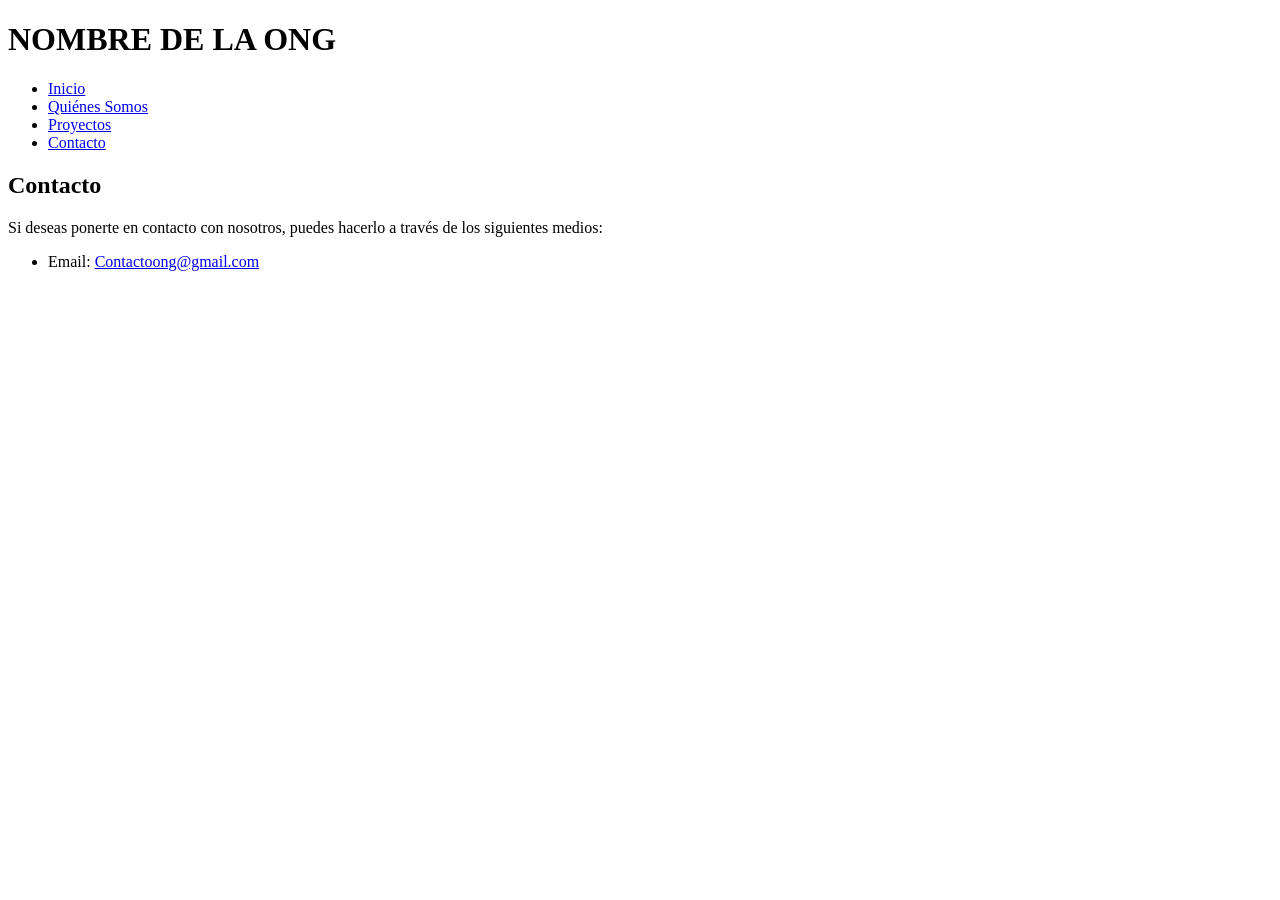
==== contacto.html @ 41c7dc02 "Prueba de commit - primera modificacion" ====
<!DOCTYPE html>
<html lang="en">
<head>
    <meta charset="UTF-8">
    <meta name="viewport" content="width=device-width, initial-scale=1.0">
    <title>Contacto</title>
</head>
<body>
    <header>
        <h1>NOMBRE DE LA ONG</h1>
        <nav>
            <ul>
                <li><a href="index.html">Inicio</a></li>
                <li><a href="quienes-somos.html">Quiénes Somos</a></li>
                <li><a href="proyectos.html">Proyectos</a></li>
                <li><a href="contacto.html">Contacto</a></li>
            </ul>
    </header>
    <main>
        <h2>Contacto</h2>
        <p>Si deseas ponerte en contacto con nosotros, puedes hacerlo a través de los siguientes medios:</p>
        <ul>
            <li>Email: <a href="mailto:Contactoong@gmail.com">Contactoong@gmail.com</a></li>
        </ul>
        
    </main>
</body>
</html>
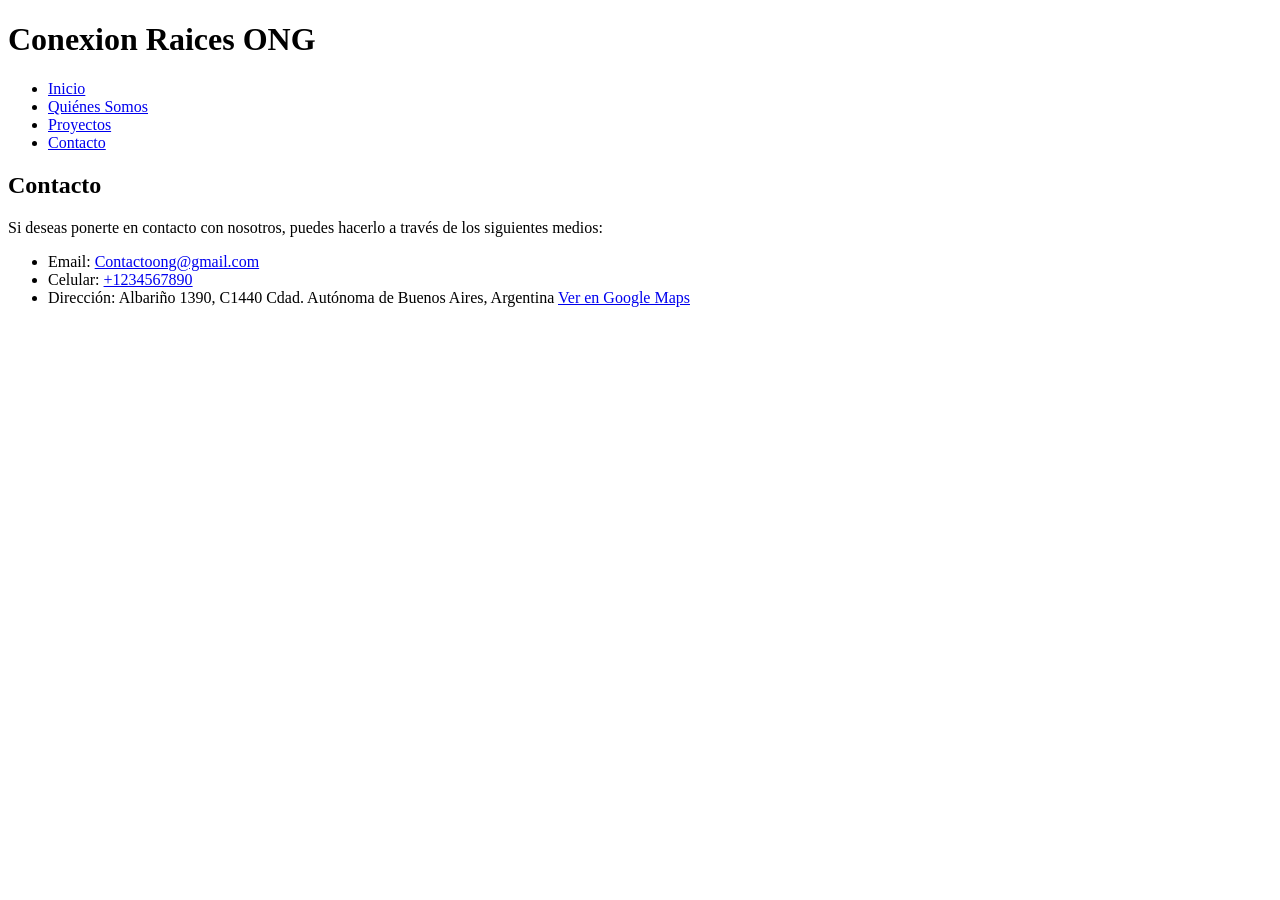
==== commit 7132e116: "mejoras" ====
--- a/contacto.html
+++ b/contacto.html
@@ -7,7 +7,8 @@
 </head>
 <body>
     <header>
-        <h1>NOMBRE DE LA ONG</h1>
+        <h1>Conexion Raices ONG</h1>
+    </header>
         <nav>
             <ul>
                 <li><a href="index.html">Inicio</a></li>
@@ -15,12 +16,17 @@
                 <li><a href="proyectos.html">Proyectos</a></li>
                 <li><a href="contacto.html">Contacto</a></li>
             </ul>
-    </header>
+        </nav>
     <main>
         <h2>Contacto</h2>
         <p>Si deseas ponerte en contacto con nosotros, puedes hacerlo a través de los siguientes medios:</p>
         <ul>
-            <li>Email: <a href="mailto:Contactoong@gmail.com">Contactoong@gmail.com</a></li>
+            <li>
+                Email: <a href="mailto:Contactoong@gmail.com">Contactoong@gmail.com</a></li>
+            <li>
+                Celular: <a href="tel:+1234567890">+1234567890</a> </li>
+            <li>  Dirección: Albariño 1390, C1440 Cdad. Autónoma de Buenos Aires, Argentina <a href="https://www.google.com/maps/place/Asociacion+Civil+Proyectarg/@-34.6510734,-58.5223851,14z/data=!4m10!1m2!2m1!1sONG!3m6!1s0x95bcc9e05dcf2c67:0x10c986b57c7b52fd!8m2!3d-34.6510755!4d-58.4954351!15sCgNPTkeSARthc3NvY2lhdGlvbl9vcl9vcmdhbml6YXRpb27gAQA!16s%2Fg%2F1tmk9pcj?entry=ttu&g_ep=EgoyMDI2MDQwOC4wIKXMDSoASAFQAw%3D%3D" target="_blank">Ver en Google Maps</a></li>
+            
         </ul>
         
     </main>
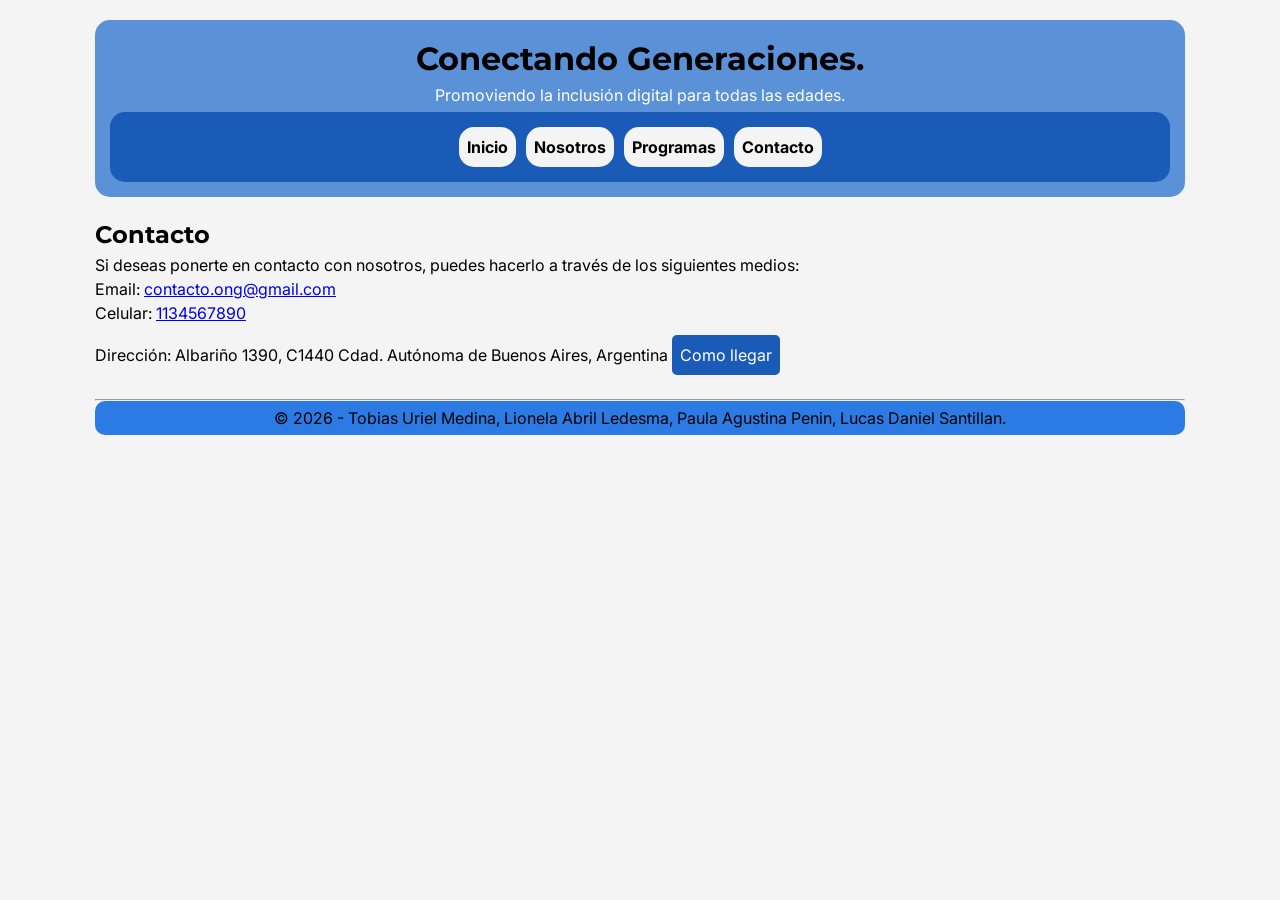
==== commit 6dd9f112: "style:agrego hoja de estilo" ====
--- a/contacto.html
+++ b/contacto.html
@@ -1,34 +1,41 @@
 <!DOCTYPE html>
-<html lang="en">
+<html lang="es">
 <head>
     <meta charset="UTF-8">
     <meta name="viewport" content="width=device-width, initial-scale=1.0">
+    <link rel="preconnect" href="https://fonts.googleapis.com">
+    <link rel="preconnect" href="https://fonts.gstatic.com" crossorigin>
+    <link href="https://fonts.googleapis.com/css2?family=Inter:ital,opsz,wght@0,14..32,100..900;1,14..32,100..900&family=Montserrat:ital,wght@0,100..900;1,100..900&display=swap" rel="stylesheet">
+    <link rel="stylesheet" href="CSS/estilos.css">
     <title>Contacto</title>
 </head>
 <body>
     <header>
-        <h1>Conexion Raices ONG</h1>
+        <h1>Conectando Generaciones.</h1>
+        <p>Promoviendo la inclusión digital para todas las edades.</p>
+        <nav>
+            <a href="index.html">Inicio</a>
+            <a href="nosotros.html">Nosotros</a>
+            <a href="programas.html">Programas</a>
+            <a href="contacto.html">Contacto</a>
+        </nav>
     </header>
-        <nav>
-            <ul>
-                <li><a href="index.html">Inicio</a></li>
-                <li><a href="quienes-somos.html">Quiénes Somos</a></li>
-                <li><a href="proyectos.html">Proyectos</a></li>
-                <li><a href="contacto.html">Contacto</a></li>
-            </ul>
-        </nav>
     <main>
         <h2>Contacto</h2>
         <p>Si deseas ponerte en contacto con nosotros, puedes hacerlo a través de los siguientes medios:</p>
         <ul>
-            <li>
-                Email: <a href="mailto:Contactoong@gmail.com">Contactoong@gmail.com</a></li>
-            <li>
-                Celular: <a href="tel:+1234567890">+1234567890</a> </li>
-            <li>  Dirección: Albariño 1390, C1440 Cdad. Autónoma de Buenos Aires, Argentina <a href="https://www.google.com/maps/place/Asociacion+Civil+Proyectarg/@-34.6510734,-58.5223851,14z/data=!4m10!1m2!2m1!1sONG!3m6!1s0x95bcc9e05dcf2c67:0x10c986b57c7b52fd!8m2!3d-34.6510755!4d-58.4954351!15sCgNPTkeSARthc3NvY2lhdGlvbl9vcl9vcmdhbml6YXRpb27gAQA!16s%2Fg%2F1tmk9pcj?entry=ttu&g_ep=EgoyMDI2MDQwOC4wIKXMDSoASAFQAw%3D%3D" target="_blank">Ver en Google Maps</a></li>
-            
+            <li>Email: <a href="mailto:contacto.ong@gmail.com">contacto.ong@gmail.com</a></li>
+            <li>Celular: <a href="tel:+1134567890">1134567890</a></li>
+            <li> Dirección: Albariño 1390, C1440 Cdad. Autónoma de Buenos Aires, Argentina 
+                <a id="map-link" href="https://www.google.com/maps/place/Asociacion+Civil+Proyectarg/@-34.6510734,-58.5223851,14z/data=!4m10!1m2!2m1!1sONG!3m6!1s0x95bcc9e05dcf2c67:0x10c986b57c7b52fd!8m2!3d-34.6510755!4d-58.4954351!15sCgNPTkeSARthc3NvY2lhdGlvbl9vcl9vcmdhbml6YXRpb27gAQA!16s%2Fg%2F1tmk9pcj?entry=ttu&g_ep=EgoyMDI2MDQwOC4wIKXMDSoASAFQAw%3D%3D" target="_blank">
+                    Como llegar</a></li>
         </ul>
         
     </main>
+    <br>
+    <hr>
+    <footer>
+       <p>&copy; 2026 - Tobias Uriel Medina, Lionela Abril Ledesma, Paula Agustina Penin, Lucas Daniel Santillan.</p>
+    </footer> 
 </body>
 </html>
--- a/CSS/estilos.css
+++ b/CSS/estilos.css
@@ -0,0 +1,146 @@
+/*VARIABLES*/
+:root {
+    /*variables de color*/
+    --color-primario: #5b91d6;
+    --color-secundario: #1a5bb8;
+    --color-acento: #2c7be5;
+    --color-fondo: #f4f4f4;
+    --color-texto: #000000;
+    --color-texto-secundario: white;
+    /*variables de texto*/
+    --fuente-principal: "Montserrat";
+    --fuente-secundaria: "Inter";
+}
+
+/*RESET*/
+* {
+    box-sizing: border-box;
+    margin: 0;
+    padding: 0;
+}
+
+body {
+    margin-left: 75px; 
+    margin-right: 75px;
+    background-color: var(--color-fondo);
+    font-family: var(--fuente-secundaria);
+    font-size: 16px;
+    line-height: 1.5;
+    padding: 20px;
+}
+
+/*HEADER*/
+header {
+    text-align: center;
+    background-color: var(--color-primario);
+    margin-bottom: 20px;
+    border-radius: 15px;
+    padding: 15px;
+}
+
+header p {
+    color: var(--color-texto-secundario);
+    margin-bottom: 5px;
+}
+
+h1, h2, h3 {
+    font-family: var(--fuente-principal);
+}
+
+/*NAVEGACION*/
+nav {
+    display: flex;
+    justify-content: center;
+    background-color: var(--color-secundario);
+    border-radius: 15px;
+    padding: 15px;
+    gap: 10px;
+}
+
+nav a {
+    background-color: var(--color-fondo);
+    border-radius: 15px;
+    padding: 8px;
+    text-decoration: none;
+    font-weight: bold;
+    color: inherit;
+}
+
+nav a:hover {
+    background-color: var(--color-acento);
+    color: var(--color-fondo);
+}
+
+/*SECCIONES*/
+section {
+    border-style: solid;
+    border-color: var(--color-acento);
+    border-radius: 15px;
+    padding: 15px;
+    margin-top: 15px;
+    overflow: hidden;
+}
+
+#map-link {
+    display: inline-block;
+    margin-top: 10px;
+    background-color: var(--color-secundario);
+    color: var(--color-texto-secundario);
+    padding: 8px;
+    border-radius: 5px;
+    text-decoration: none;
+}
+
+/*IMAGENES*/
+img {
+    border-radius: 10px;
+    float: right; 
+    clear: both;
+    margin-right: 50px;
+}
+
+#charla, #voluntariado {
+    height: 15rem;
+    max-width: 100%;
+    margin-left: 15px;
+}
+
+#voluntariado { 
+    margin-top: 15px;
+}
+
+#foto-equipo { 
+    height: 18em;
+    max-width: 100%;
+}
+
+/*LISTAS*/
+ul {
+    list-style: none;
+}
+
+dl {
+    column-count: 4; 
+    column-gap: 20px;
+}
+
+.columna {
+    break-inside: avoid; 
+    margin-bottom: 20px;
+}
+
+dt {
+    font-weight: bold;
+}
+
+dd {
+    margin-left: 0;
+}
+
+/*FOOTER*/
+footer {
+    text-align: center;
+    background-color: var(--color-acento);
+    padding: 5px;
+    border-radius: 10px;
+}
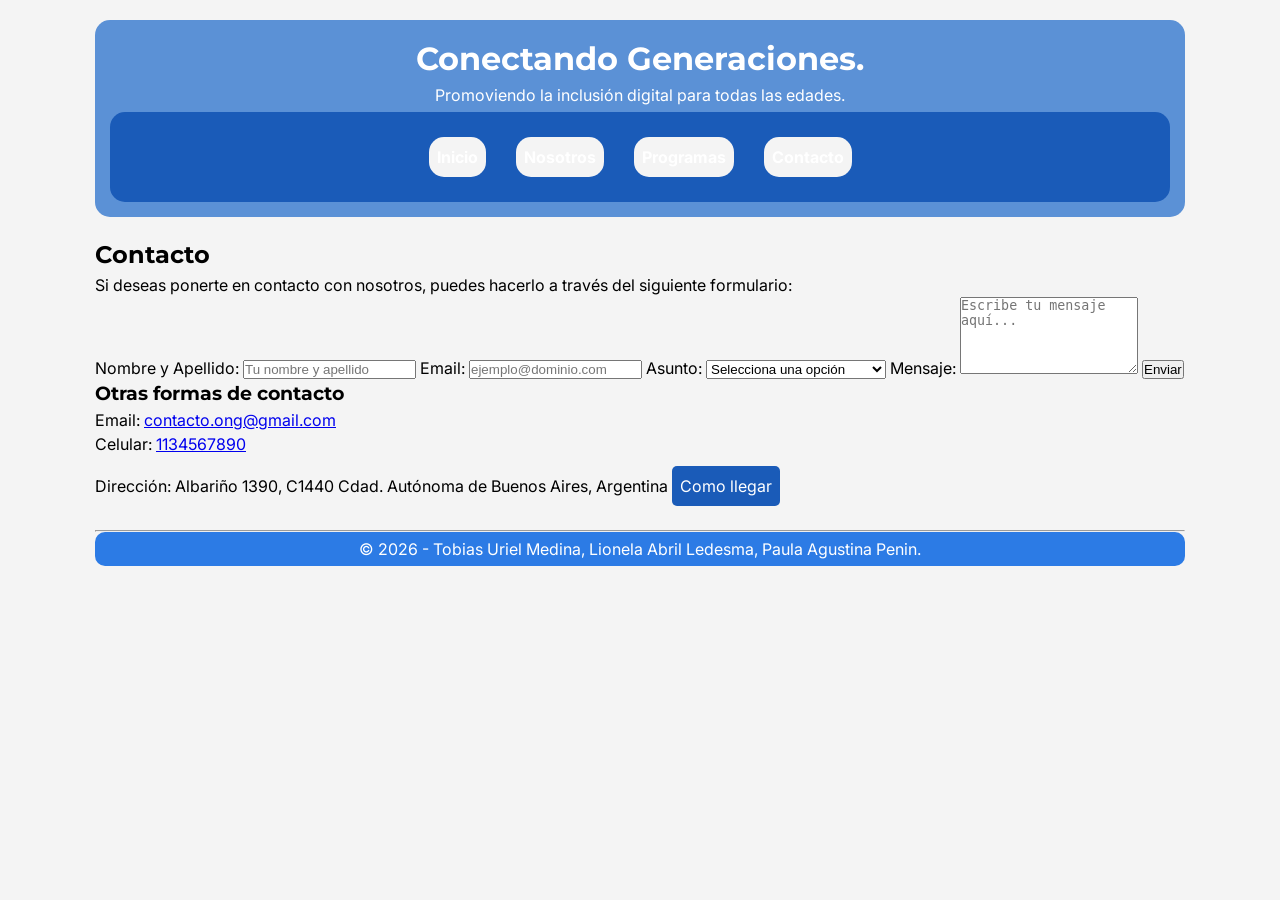
==== commit 2baed293: "feat: Agrego formulario" ====
--- a/contacto.html
+++ b/contacto.html
@@ -22,7 +22,32 @@
     </header>
     <main>
         <h2>Contacto</h2>
-        <p>Si deseas ponerte en contacto con nosotros, puedes hacerlo a través de los siguientes medios:</p>
+        <p>Si deseas ponerte en contacto con nosotros, puedes hacerlo a través del siguiente formulario:</p>
+        <div class="form">
+            <div class="form-container">
+                <form action="mailto:contacto.ong@gmail.com" method="post" enctype="text/plain">
+                    <label for="name">Nombre y Apellido:</label>
+                    <input type="text" id="name" name="name" placeholder="Tu nombre y apellido" required>
+
+                    <label for="email">Email:</label>
+                    <input type="email" id="email" name="email" placeholder="ejemplo@dominio.com" required>
+
+                    <label for="asunto">Asunto:</label>
+                    <select id="asunto" name="asunto" required>
+                        <option value="">Selecciona una opción</option>
+                        <option value="programas">Información de Programas</option>
+                        <option value="inscripciones">Inscripciones</option>
+                        <option value="otras">Otras consultas</option>
+                    </select>
+
+                    <label for="message">Mensaje:</label>
+                    <textarea id="message" name="message" rows="5" placeholder="Escribe tu mensaje aquí..." required></textarea>
+
+                    <button type="submit">Enviar</button>
+                </form>
+            </div>
+        </div>
+        <h3>Otras formas de contacto</h3>
         <ul>
             <li>Email: <a href="mailto:contacto.ong@gmail.com">contacto.ong@gmail.com</a></li>
             <li>Celular: <a href="tel:+1134567890">1134567890</a></li>
@@ -30,12 +55,11 @@
                 <a id="map-link" href="https://www.google.com/maps/place/Asociacion+Civil+Proyectarg/@-34.6510734,-58.5223851,14z/data=!4m10!1m2!2m1!1sONG!3m6!1s0x95bcc9e05dcf2c67:0x10c986b57c7b52fd!8m2!3d-34.6510755!4d-58.4954351!15sCgNPTkeSARthc3NvY2lhdGlvbl9vcl9vcmdhbml6YXRpb27gAQA!16s%2Fg%2F1tmk9pcj?entry=ttu&g_ep=EgoyMDI2MDQwOC4wIKXMDSoASAFQAw%3D%3D" target="_blank">
                     Como llegar</a></li>
         </ul>
-        
     </main>
     <br>
     <hr>
     <footer>
-       <p>&copy; 2026 - Tobias Uriel Medina, Lionela Abril Ledesma, Paula Agustina Penin, Lucas Daniel Santillan.</p>
+       <p>&copy; 2026 - Tobias Uriel Medina, Lionela Abril Ledesma, Paula Agustina Penin.</p>
     </footer> 
 </body>
 </html>
--- a/CSS/estilos.css
+++ b/CSS/estilos.css
@@ -1,3 +1,189 @@
+
+/*VARIABLES*/
+:root {
+    /*variables de color*/
+    --color-primario: #5b91d6;
+    --color-secundario: #1a5bb8;
+    --color-acento: #2c7be5;
+    --color-fondo: #f4f4f4;
+    --color-texto: #000000;
+    /*variables de texto*/
+    --fuente-principal: "Montserrat";
+    --fuente-secundaria: "Inter";
+}
+
+
+
+body {
+    margin-left: 75px; 
+    margin-right: 75px;
+    background-color: var(--color-fondo);
+    font-family: var(--fuente-secundaria);
+    font-size: 16px;
+    line-height: 1.5;
+}
+
+/*HEADER*/
+header {
+    text-align: center;
+    background-color: var(--color-primario);
+    margin-bottom: 20px;
+    border-radius: 15px;
+    padding: 15px;
+}
+
+h1, h2, h3 {
+    font-family: var(--fuente-principal);
+}
+
+/*NAVEGACION*/
+nav {
+    display: flex;
+    justify-content: center;
+    background-color: var(--color-secundario);
+    border-radius: 15px;
+    padding: 15px;
+    gap: 10px;
+}
+
+nav a {
+    background-color: var(--color-fondo);
+    border-radius: 15px;
+    padding: 8px;
+    text-decoration: none;
+    font-weight: bold;
+    color: inherit;
+}
+
+nav :hover {
+    background-color: var(--color-acento);
+    color: var(--color-fondo);
+}
+
+section {
+    border-style: solid;
+    border-color: var(--color-acento);
+    border-radius: 15px;
+    padding: 15px;
+    margin-top: 15px;
+    overflow: hidden;
+}
+
+/*IMAGENES*/
+.imagenes {
+    display: flex;
+    justify-content: center;
+    gap: 20px;
+    flex-wrap: wrap;
+    margin: 20px 0;
+}
+
+.foto {
+    border-radius: 10px;
+}
+
+#charla, #voluntariado {
+    height: 250px;
+    max-width: 100%;
+    margin-left: 15px;
+}
+
+#voluntariado { 
+    margin-top: 15px;
+}
+
+#foto-equipo { 
+    height: 300px;
+    max-width: 100%;
+}
+
+ul {
+    list-style: none;
+}
+
+dl {
+    column-count: 4; 
+    column-gap: 20px;
+}
+
+.columna {
+    break-inside: avoid; 
+    margin-bottom: 20px;
+}
+
+dt {
+    font-weight: bold;
+}
+
+dd {
+    margin-left: 0;
+}
+
+/*FOOTER*/
+footer {
+    text-align: center;
+    background-color: var(--color-acento);
+    padding: 10px;
+    border-radius: 10px;
+}
+body {
+            font-family: Arial, sans-serif;
+            margin: 0;
+            background-color: #f4f4f4;
+        }
+
+        header {
+            background-color: #2c7be5;
+            color: white;
+            padding: 20px;
+            text-align: center;
+        }
+
+        nav {
+            background-color: #1a5bb8;
+            padding: 10px;
+            text-align: center;
+        }
+
+        nav a {
+            color: white;
+            margin: 10px;
+            text-decoration: none;
+            font-weight: bold;
+        }
+
+        .container {
+            padding: 20px;
+        }
+
+        .section {
+            background: white;
+            padding: 20px;
+            margin-bottom: 20px;
+            border-radius: 10px;
+        }
+
+        .programas {
+            display: flex;
+            gap: 20px;
+            flex-wrap: wrap;
+        }
+
+        .card {
+            background: #e9f2ff;
+            padding: 15px;
+            border-radius: 10px;
+            width: 250px;
+            text-align: center;
+        }
+
+        footer {
+            background-color: #2c7be5;
+            color: white;
+            text-align: center;
+            padding: 10px;
+        }
+
 /*VARIABLES*/
 :root {
     /*variables de color*/
@@ -7,6 +193,7 @@
     --color-fondo: #f4f4f4;
     --color-texto: #000000;
     --color-texto-secundario: white;
+
     /*variables de texto*/
     --fuente-principal: "Montserrat";
     --fuente-secundaria: "Inter";
@@ -143,4 +330,29 @@
     background-color: var(--color-acento);
     padding: 5px;
     border-radius: 10px;
-}+}
+
+/*Seccion de programa*/
+.programas-section h2 {
+    color: var(--color-primario);
+    margin-bottom: 20px;
+}
+
+.programas-section p {
+    margin-bottom: 15px;
+    line-height: 1.6;
+}
+
+.programas-section article {
+    margin-bottom: 25px;
+    padding: 15px;
+    border-left: 5px solid var(--color-acento);
+    background-color: #ffffff;
+    border-radius: 10px;
+}
+
+.programas-section h3 {
+    margin-bottom: 10px;
+    color: var(--color-secundario);
+}
+
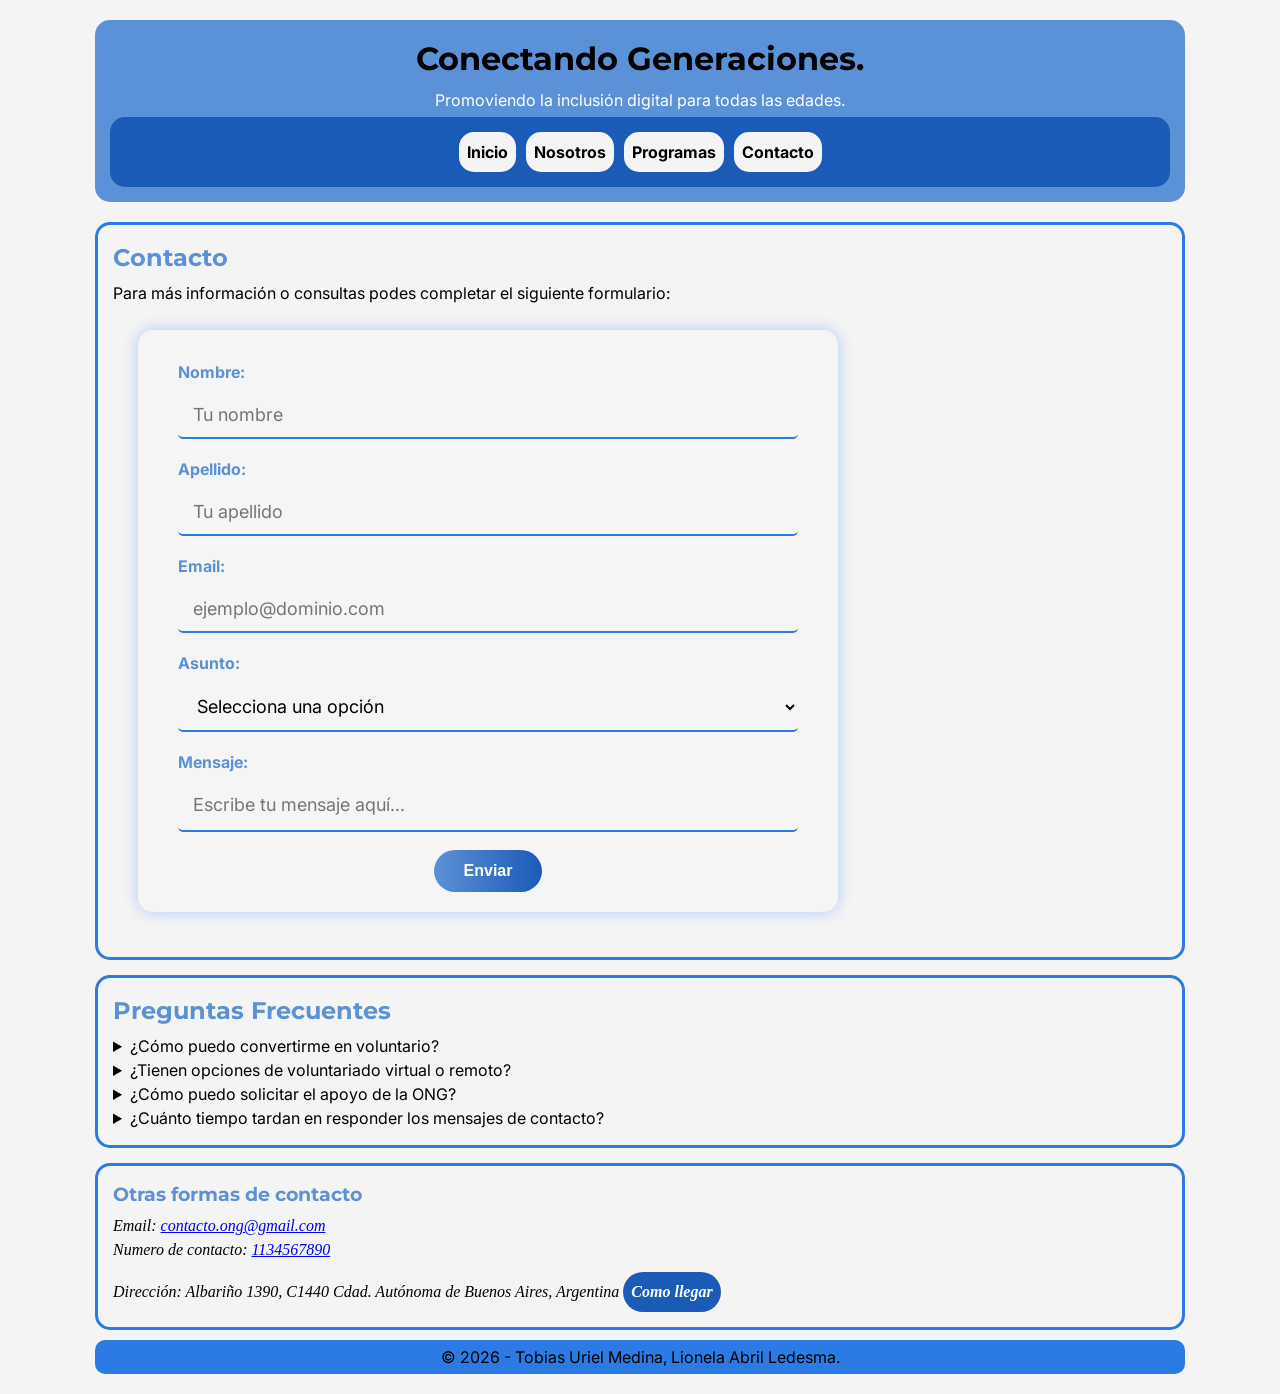
==== commit 9e90f96c: "Agrego seccion de preguntas frecuentes" ====
--- a/contacto.html
+++ b/contacto.html
@@ -21,45 +21,78 @@
         </nav>
     </header>
     <main>
-        <h2>Contacto</h2>
-        <p>Si deseas ponerte en contacto con nosotros, puedes hacerlo a través del siguiente formulario:</p>
-        <div class="form">
-            <div class="form-container">
-                <form action="mailto:contacto.ong@gmail.com" method="post" enctype="text/plain">
-                    <label for="name">Nombre y Apellido:</label>
-                    <input type="text" id="name" name="name" placeholder="Tu nombre y apellido" required>
+        <section class="contacto-section"> 
+            <h2>Contacto</h2>
+            <p>Para más información o consultas podes completar el siguiente formulario:</p>
+            <div class="form">
+                <div class="form-container">
+                    <form action="mailto:contacto.ong@gmail.com" method="post" enctype="text/plain">
+                        <label for="name">Nombre:</label>
+                        <input type="text" id="name" name="name" placeholder="Tu nombre" required>
 
-                    <label for="email">Email:</label>
-                    <input type="email" id="email" name="email" placeholder="ejemplo@dominio.com" required>
+                        <label for="surname">Apellido:</label>
+                        <input type="text" id="surname" name="surname" placeholder="Tu apellido" required>
 
-                    <label for="asunto">Asunto:</label>
-                    <select id="asunto" name="asunto" required>
-                        <option value="">Selecciona una opción</option>
-                        <option value="programas">Información de Programas</option>
-                        <option value="inscripciones">Inscripciones</option>
-                        <option value="otras">Otras consultas</option>
-                    </select>
+                        <label for="email">Email:</label>
+                        <input type="email" id="email" name="email" placeholder="ejemplo@dominio.com" required>
 
-                    <label for="message">Mensaje:</label>
-                    <textarea id="message" name="message" rows="5" placeholder="Escribe tu mensaje aquí..." required></textarea>
+                        <label for="asunto">Asunto:</label>
+                        <select id="asunto" name="asunto" required>
+                            <option value="">Selecciona una opción</option>
+                            <option value="programas">Información para programas</option>
+                            <option value="voluntariado">Voluntariado</option>
+                            <option value="inscripciones">Inscripciones</option>
+                            <option value="otras">Otras consultas</option>
+                        </select>
 
-                    <button type="submit">Enviar</button>
-                </form>
+                        <label for="message">Mensaje:</label>
+                        <textarea id="message" name="message" rows="5" placeholder="Escribe tu mensaje aquí..." required></textarea>
+
+                        <button type="submit">Enviar</button>
+                    </form>
+                </div>
             </div>
-        </div>
-        <h3>Otras formas de contacto</h3>
-        <ul>
-            <li>Email: <a href="mailto:contacto.ong@gmail.com">contacto.ong@gmail.com</a></li>
-            <li>Celular: <a href="tel:+1134567890">1134567890</a></li>
-            <li> Dirección: Albariño 1390, C1440 Cdad. Autónoma de Buenos Aires, Argentina 
-                <a id="map-link" href="https://www.google.com/maps/place/Asociacion+Civil+Proyectarg/@-34.6510734,-58.5223851,14z/data=!4m10!1m2!2m1!1sONG!3m6!1s0x95bcc9e05dcf2c67:0x10c986b57c7b52fd!8m2!3d-34.6510755!4d-58.4954351!15sCgNPTkeSARthc3NvY2lhdGlvbl9vcl9vcmdhbml6YXRpb27gAQA!16s%2Fg%2F1tmk9pcj?entry=ttu&g_ep=EgoyMDI2MDQwOC4wIKXMDSoASAFQAw%3D%3D" target="_blank">
-                    Como llegar</a></li>
-        </ul>
+        </section>
+        <section class="faq-section">
+            <h2>Preguntas Frecuentes</h2>
+
+            <details class="faq-item">
+                <summary>¿Cómo puedo convertirme en voluntario?</summary>
+                <p>El proceso es muy sencillo. Solo debes completar el formulario de inscipción que se encuentre en <a href="programas.html">programas</a>.</p>
+            </details>
+
+            <details class="faq-item">
+                <summary>¿Tienen opciones de voluntariado virtual o remoto?</summary>
+                <p>Sí, contamos con tareas de apoyo digital como diseño gráfico, gestión de redes y mentorías en línea.</p>
+            </details>
+
+            <details class="faq-item">
+                <summary>¿Cómo puedo solicitar el apoyo de la ONG?</summary>
+                <p>Si tú o tu comunidad necesitan ayuda, llena la solicitud en línea en <a href="index.html">Solicitud de Apoyo</a>. También puedes asistir a nuestras oficinas los 
+                    días de atención.</p>
+            </details>
+
+            <details class="faq-item">
+                <summary>¿Cuánto tiempo tardan en responder los mensajes de contacto?</summary>
+                <p>Nuestro equipo revisa los mensajes diariamente. Recibirás una respuesta en tu correo electrónico en un plazo máximo de 48 horas hábiles.</p>
+            </details>
+        </section>
+        <section>
+            <h3>Otras formas de contacto</h3>
+            <address>
+                <ul>
+                    <li>Email: <a href="mailto:contacto.ong@gmail.com">contacto.ong@gmail.com</a></li>
+                    <li>Numero de contacto: <a href="tel:+1134567890">1134567890</a></li>
+                    <li> Dirección: Albariño 1390, C1440 Cdad. Autónoma de Buenos Aires, Argentina 
+                        <a id="map-link" href="https://www.google.com/maps/place/Asociacion+Civil+Proyectarg/@-34.6510734,-58.5223851,14z/data=!4m10!1m2!2m1!1sONG!3m6!1s0x95bcc9e05dcf2c67:0x10c986b57c7b52fd!8m2!3d-34.6510755!4d-58.4954351!15sCgNPTkeSARthc3NvY2lhdGlvbl9vcl9vcmdhbml6YXRpb27gAQA!16s%2Fg%2F1tmk9pcj?entry=ttu&g_ep=EgoyMDI2MDQwOC4wIKXMDSoASAFQAw%3D%3D" 
+                            target="_blank" rel="noopener noreferrer">
+                            Como llegar</a></li>
+                </ul>
+            </address>
+        </section>
     </main>
-    <br>
-    <hr>
     <footer>
-       <p>&copy; 2026 - Tobias Uriel Medina, Lionela Abril Ledesma, Paula Agustina Penin.</p>
+       <p>&copy; 2026 - Tobias Uriel Medina, Lionela Abril Ledesma.</p>
     </footer> 
 </body>
 </html>
--- a/CSS/estilos.css
+++ b/CSS/estilos.css
@@ -1,189 +1,3 @@
-
-/*VARIABLES*/
-:root {
-    /*variables de color*/
-    --color-primario: #5b91d6;
-    --color-secundario: #1a5bb8;
-    --color-acento: #2c7be5;
-    --color-fondo: #f4f4f4;
-    --color-texto: #000000;
-    /*variables de texto*/
-    --fuente-principal: "Montserrat";
-    --fuente-secundaria: "Inter";
-}
-
-
-
-body {
-    margin-left: 75px; 
-    margin-right: 75px;
-    background-color: var(--color-fondo);
-    font-family: var(--fuente-secundaria);
-    font-size: 16px;
-    line-height: 1.5;
-}
-
-/*HEADER*/
-header {
-    text-align: center;
-    background-color: var(--color-primario);
-    margin-bottom: 20px;
-    border-radius: 15px;
-    padding: 15px;
-}
-
-h1, h2, h3 {
-    font-family: var(--fuente-principal);
-}
-
-/*NAVEGACION*/
-nav {
-    display: flex;
-    justify-content: center;
-    background-color: var(--color-secundario);
-    border-radius: 15px;
-    padding: 15px;
-    gap: 10px;
-}
-
-nav a {
-    background-color: var(--color-fondo);
-    border-radius: 15px;
-    padding: 8px;
-    text-decoration: none;
-    font-weight: bold;
-    color: inherit;
-}
-
-nav :hover {
-    background-color: var(--color-acento);
-    color: var(--color-fondo);
-}
-
-section {
-    border-style: solid;
-    border-color: var(--color-acento);
-    border-radius: 15px;
-    padding: 15px;
-    margin-top: 15px;
-    overflow: hidden;
-}
-
-/*IMAGENES*/
-.imagenes {
-    display: flex;
-    justify-content: center;
-    gap: 20px;
-    flex-wrap: wrap;
-    margin: 20px 0;
-}
-
-.foto {
-    border-radius: 10px;
-}
-
-#charla, #voluntariado {
-    height: 250px;
-    max-width: 100%;
-    margin-left: 15px;
-}
-
-#voluntariado { 
-    margin-top: 15px;
-}
-
-#foto-equipo { 
-    height: 300px;
-    max-width: 100%;
-}
-
-ul {
-    list-style: none;
-}
-
-dl {
-    column-count: 4; 
-    column-gap: 20px;
-}
-
-.columna {
-    break-inside: avoid; 
-    margin-bottom: 20px;
-}
-
-dt {
-    font-weight: bold;
-}
-
-dd {
-    margin-left: 0;
-}
-
-/*FOOTER*/
-footer {
-    text-align: center;
-    background-color: var(--color-acento);
-    padding: 10px;
-    border-radius: 10px;
-}
-body {
-            font-family: Arial, sans-serif;
-            margin: 0;
-            background-color: #f4f4f4;
-        }
-
-        header {
-            background-color: #2c7be5;
-            color: white;
-            padding: 20px;
-            text-align: center;
-        }
-
-        nav {
-            background-color: #1a5bb8;
-            padding: 10px;
-            text-align: center;
-        }
-
-        nav a {
-            color: white;
-            margin: 10px;
-            text-decoration: none;
-            font-weight: bold;
-        }
-
-        .container {
-            padding: 20px;
-        }
-
-        .section {
-            background: white;
-            padding: 20px;
-            margin-bottom: 20px;
-            border-radius: 10px;
-        }
-
-        .programas {
-            display: flex;
-            gap: 20px;
-            flex-wrap: wrap;
-        }
-
-        .card {
-            background: #e9f2ff;
-            padding: 15px;
-            border-radius: 10px;
-            width: 250px;
-            text-align: center;
-        }
-
-        footer {
-            background-color: #2c7be5;
-            color: white;
-            text-align: center;
-            padding: 10px;
-        }
-
 /*VARIABLES*/
 :root {
     /*variables de color*/
@@ -193,7 +7,6 @@
     --color-fondo: #f4f4f4;
     --color-texto: #000000;
     --color-texto-secundario: white;
-
     /*variables de texto*/
     --fuente-principal: "Montserrat";
     --fuente-secundaria: "Inter";
@@ -232,6 +45,11 @@
 
 h1, h2, h3 {
     font-family: var(--fuente-principal);
+    margin-bottom: 5px;
+}
+
+h2, h3 {
+    color: var(--color-primario);
 }
 
 /*NAVEGACION*/
@@ -253,7 +71,7 @@
     color: inherit;
 }
 
-nav a:hover {
+nav :hover {
     background-color: var(--color-acento);
     color: var(--color-fondo);
 }
@@ -274,8 +92,182 @@
     background-color: var(--color-secundario);
     color: var(--color-texto-secundario);
     padding: 8px;
+    border-radius: 25px;
+    text-decoration: none;
+    font-weight: bold;
+}
+
+#map-link:hover {
+    background-color: var(--color-primario);
+    color: var(--color-fondo);
+}
+
+.container {
+    padding: 20px;
+}
+
+.section {
+    background: white;
+    padding: 20px;
+    margin-bottom: 20px;
+    border-radius: 10px;
+}
+
+.programas {
+    display: flex;
+    gap: 20px;
+    flex-wrap: wrap;
+    padding: 20px;
+}
+
+.card {
+    background: #e9f2ff;
+    padding: 15px;
+    border-radius: 10px;
+    width: 250px;
+    text-align: center;
+}
+
+/*CONTACTO*/
+.form {
+    display: flex;
+    justify-content: left;
+    align-items: flex-start;
+    margin: 25px;
+    margin-bottom: 30px;
+    box-sizing: border-box;
+    flex-wrap: wrap;
+    gap: 20px;
+}
+
+.form-container {
+    display: flex;
+    flex-direction: column;
+    align-items: center; 
+    margin: 0;  
+    background: rgba(255, 255, 255, 0.1);
+    padding: 20px 40px;
+    border-radius: 15px;
+    box-shadow: 0 0 15px rgba(0, 102, 255, 0.3);
+    width: 100%;
+    max-width: 700px;
+    height: 100%;
+    text-align: left;
+}
+
+.form-container h2 {
+    margin-bottom: 20px;
+}
+
+.form-container form {
+    display: flex;
+    flex-direction: column;
+    width: 100%;
+    align-items: center;
+    font-family: var(--fuente-secundaria);
+}
+
+label {
+    align-self: flex-start;
+    margin-top: 10px;
+    font-weight: bold;
+    color: var(--color-primario);
+}
+
+input[type="text"], input[type="email"], select, textarea {
+    position: relative;
+    margin: 8px 0;
+    width: 100%;
+    padding: 12px 15px;
+    border: none;
     border-radius: 5px;
-    text-decoration: none;
+    background: none;
+    color: var(--color-texto);
+    outline: none;
+    font-size: 18px;
+    border-bottom: 2px solid var(--color-acento);
+    transition: 0.4s;
+}
+
+input[type="text"]:focus, input[type="email"]:focus, select:focus, textarea:focus {
+    border-color: var(--color-primario);
+    box-shadow: 0 5px 15px var(--color-primario);
+}
+
+textarea {
+    max-height: 50px;
+    resize: none;
+}
+
+input span {
+    position: absolute;
+    left: 15px;
+    top: 50%;
+    transform: translateY(-50%);
+    color: var(--color-texto);
+    font-size: 16px;
+    pointer-events: none;
+    transition: 0.4s;
+}
+
+input:focus + span, input:not(:placeholder-shown) + span, select:focus + span, select:not(:placeholder-shown) + span, 
+textarea:focus + span, textarea:not(:placeholder-shown) + span {
+    top: 5px;
+    font-size: 12px;
+    color: var(--color-primario);
+}
+
+input, select, textarea {
+    font-family: var(--fuente-secundaria);
+}
+
+button {
+    background: linear-gradient(90deg, var(--color-primario), var(--color-secundario));
+    color: var(--color-texto-secundario);
+    border: none;
+    padding: 12px 30px;
+    border-radius: 25px;
+    cursor: pointer;
+    font-size: 16px;
+    font-weight: bold;
+    transition: 0.4s;
+    margin-top: 10px;
+}
+
+button:hover {
+    background: linear-gradient(90deg, var(--color-secundario), var(--color-primario));
+    box-shadow: 0 5px 15px var(--color-primario);
+}
+
+/*Seccion de programa*/
+.programas {
+    display: flex;
+    gap: 20px;
+    flex-wrap: wrap;
+    padding: 20px;
+}
+
+.programas-section h2 {
+    color: var(--color-primario);
+    margin-bottom: 20px;
+}
+
+.programas-section p {
+    margin-bottom: 15px;
+    line-height: 1.6;
+}
+
+.programas-section article {
+    margin-bottom: 25px;
+    padding: 15px;
+    border-left: 5px solid var(--color-acento);
+    background-color: #ffffff;
+    border-radius: 10px;
+}
+
+.programas-section h3 {
+    margin-bottom: 10px;
+    color: var(--color-secundario);
 }
 
 /*IMAGENES*/
@@ -286,8 +278,20 @@
     margin-right: 50px;
 }
 
+.imagenes {
+    display: flex;
+    justify-content: center;
+    gap: 20px;
+    flex-wrap: wrap;
+    margin: 20px 0;
+}
+
+.foto {
+    border-radius: 10px;
+}
+
 #charla, #voluntariado {
-    height: 15rem;
+    height: 250px;
     max-width: 100%;
     margin-left: 15px;
 }
@@ -297,7 +301,7 @@
 }
 
 #foto-equipo { 
-    height: 18em;
+    height: 300px;
     max-width: 100%;
 }
 
@@ -326,33 +330,9 @@
 
 /*FOOTER*/
 footer {
+    margin-top: 10px;
     text-align: center;
     background-color: var(--color-acento);
     padding: 5px;
     border-radius: 10px;
-}
-
-/*Seccion de programa*/
-.programas-section h2 {
-    color: var(--color-primario);
-    margin-bottom: 20px;
-}
-
-.programas-section p {
-    margin-bottom: 15px;
-    line-height: 1.6;
-}
-
-.programas-section article {
-    margin-bottom: 25px;
-    padding: 15px;
-    border-left: 5px solid var(--color-acento);
-    background-color: #ffffff;
-    border-radius: 10px;
-}
-
-.programas-section h3 {
-    margin-bottom: 10px;
-    color: var(--color-secundario);
-}
-
+}
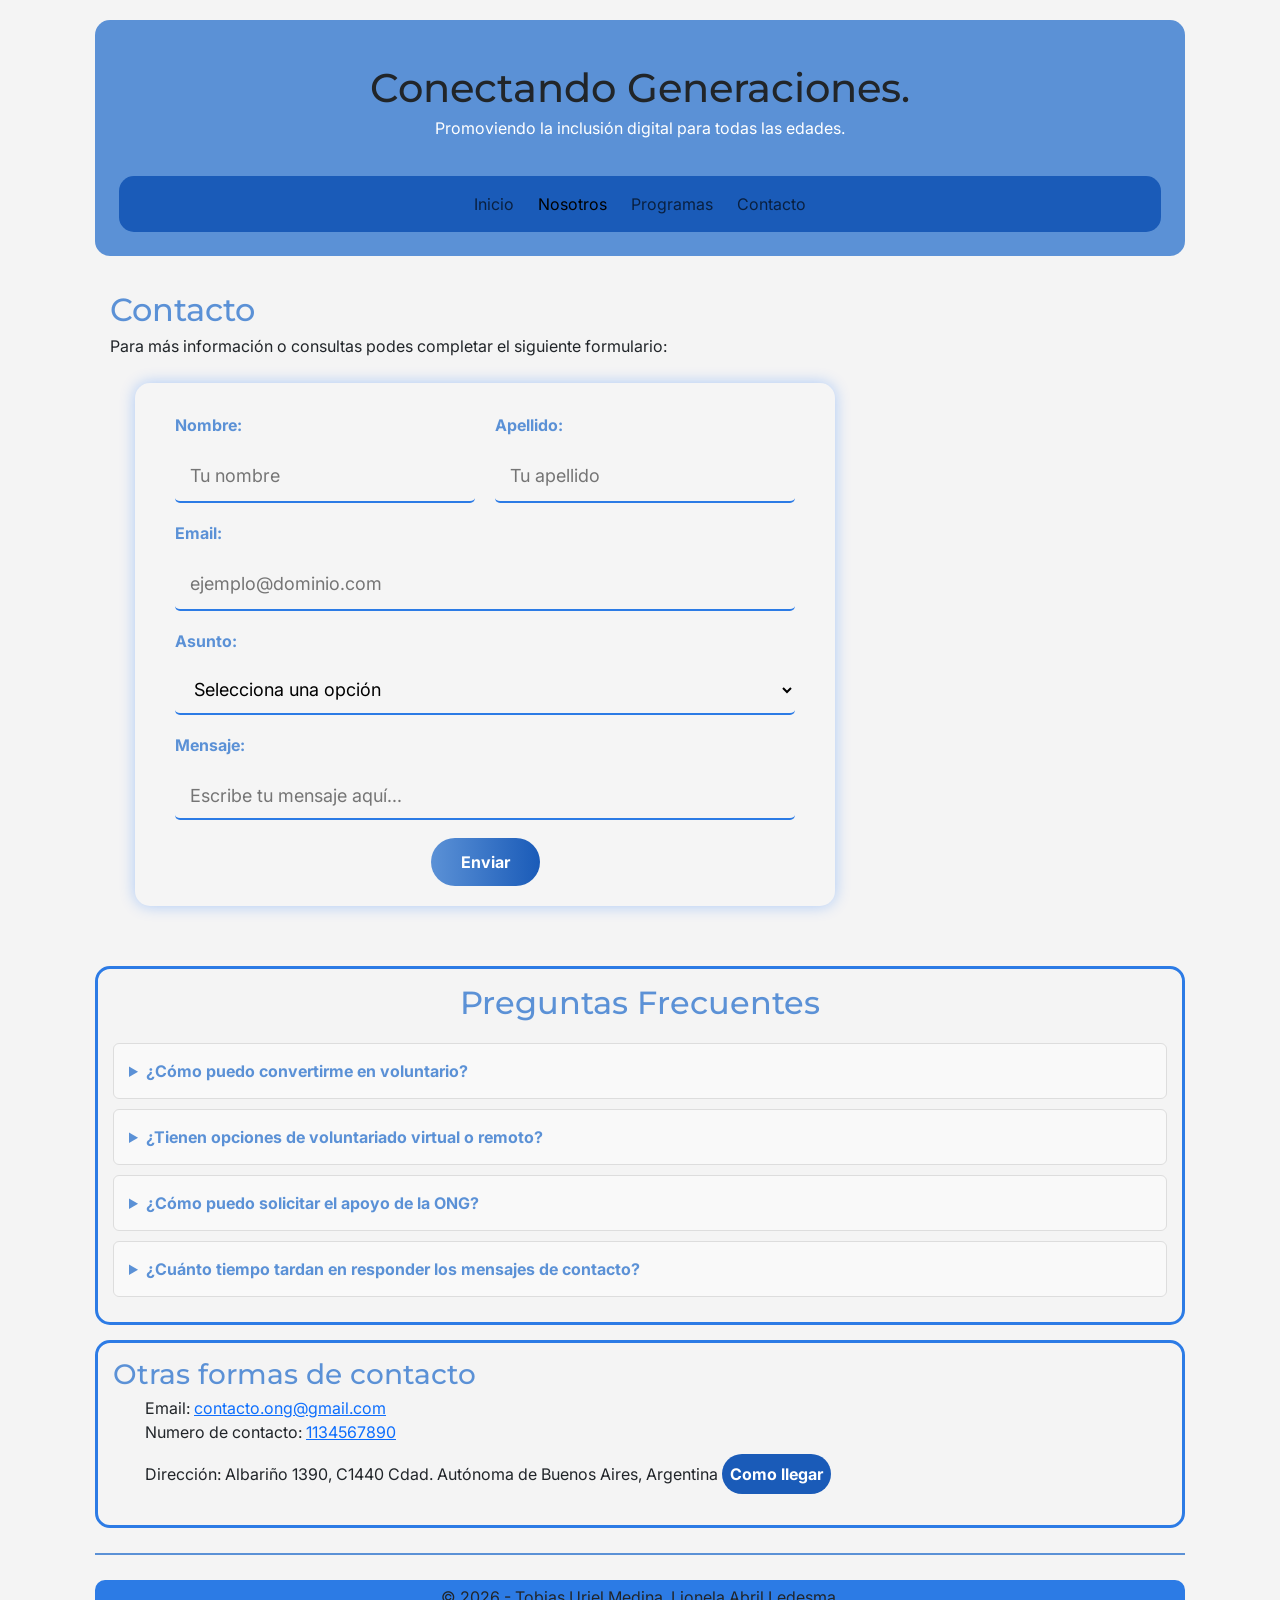
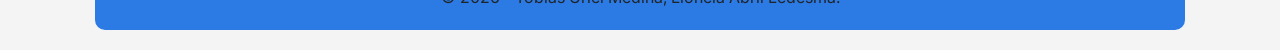
==== commit 042547d0: "feat: Agrego Bootstrap - estilo responsivo" ====
--- a/contacto.html
+++ b/contacto.html
@@ -6,18 +6,38 @@
     <link rel="preconnect" href="https://fonts.googleapis.com">
     <link rel="preconnect" href="https://fonts.gstatic.com" crossorigin>
     <link href="https://fonts.googleapis.com/css2?family=Inter:ital,opsz,wght@0,14..32,100..900;1,14..32,100..900&family=Montserrat:ital,wght@0,100..900;1,100..900&display=swap" rel="stylesheet">
+    <link href="https://cdn.jsdelivr.net/npm/bootstrap@5.3.8/dist/css/bootstrap.min.css" rel="stylesheet" integrity="sha384-sRIl4kxILFvY47J16cr9ZwB07vP4J8+LH7qKQnuqkuIAvNWLzeN8tE5YBujZqJLB" crossorigin="anonymous">
     <link rel="stylesheet" href="CSS/estilos.css">
     <title>Contacto</title>
 </head>
 <body>
-    <header>
-        <h1>Conectando Generaciones.</h1>
-        <p>Promoviendo la inclusión digital para todas las edades.</p>
-        <nav>
-            <a href="index.html">Inicio</a>
-            <a href="nosotros.html">Nosotros</a>
-            <a href="programas.html">Programas</a>
-            <a href="contacto.html">Contacto</a>
+    <header class="header-generaciones text-center p-4">
+        <div class="container mb-3">
+            <h1 class="titulo-header m-0">Conectando Generaciones.</h1>
+            <p class="subtitulo-header m-0 mt-1">Promoviendo la inclusión digital para todas las edades.</p>
+        </div>
+        <nav class="navbar navbar-expand-md menu-azul p-2">
+            <div class="container-fluid justify-content-center">
+                <button class="navbar-toggler custom-toggler mx-auto mb-2" type="button" data-bs-toggle="collapse" data-bs-target="#navbarNav" aria-controls="navbarNav" aria-expanded="false" aria-label="Toggle navigation">
+                    <span class="navbar-toggler-icon"></span>
+                </button>
+                <div class="collapse navbar-collapse justify-content-center" id="navbarNav">
+                    <ul class="navbar-nav gap-2"> <!-- 'gap-2' genera la separación entre botones -->
+                        <li class="nav-item">
+                            <a class="nav-link boton-capsula" href="index.html">Inicio</a>
+                        </li>
+                        <li class="nav-item">
+                            <a class="nav-link boton-capsula active" aria-current="page" href="nosotros.html">Nosotros</a>
+                        </li>
+                        <li class="nav-item">
+                            <a class="nav-link boton-capsula" href="programas.html">Programas</a>
+                        </li>
+                        <li class="nav-item">
+                            <a class="nav-link boton-capsula" href="contacto.html">Contacto</a>
+                        </li>
+                    </ul>
+                </div>
+            </div>
         </nav>
     </header>
     <main>
@@ -94,5 +114,6 @@
     <footer>
        <p>&copy; 2026 - Tobias Uriel Medina, Lionela Abril Ledesma.</p>
     </footer> 
+    <script src="https://cdn.jsdelivr.net/npm/bootstrap@5.3.8/dist/js/bootstrap.bundle.min.js" integrity="sha384-FKyoEForCGlyvwx9Hj09JcYn3nv7wiPVlz7YYwJrWVcXK/BmnVDxM+D2scQbITxI" crossorigin="anonymous"></script>
 </body>
 </html>
--- a/CSS/estilos.css
+++ b/CSS/estilos.css
@@ -76,6 +76,11 @@
     color: var(--color-fondo);
 }
 
+main {
+    padding-bottom: 25px;
+    border-bottom: 2px solid var(--color-primario);
+}
+
 /*SECCIONES*/
 section {
     border-style: solid;
@@ -129,6 +134,10 @@
 }
 
 /*CONTACTO*/
+.contacto-section {
+    border: none;
+}
+
 .form {
     display: flex;
     justify-content: left;
@@ -160,14 +169,16 @@
 }
 
 .form-container form {
-    display: flex;
-    flex-direction: column;
+    display: grid;
+    grid-template-columns: 1fr 1fr; /* Crea dos columnas iguales */
+    column-gap: 20px; /* Espacio horizontal entre las columnas de Nombre y Apellido */
     width: 100%;
-    align-items: center;
     font-family: var(--fuente-secundaria);
 }
 
 label {
+    display: block;
+    margin-bottom: 5px;
     align-self: flex-start;
     margin-top: 10px;
     font-weight: bold;
@@ -175,6 +186,8 @@
 }
 
 input[type="text"], input[type="email"], select, textarea {
+    display: block;
+    margin-bottom: 15px;
     position: relative;
     margin: 8px 0;
     width: 100%;
@@ -221,6 +234,31 @@
     font-family: var(--fuente-secundaria);
 }
 
+label[for="email"], input[type="email"], label[for="asunto"], select, label[for="message"], textarea,
+button {
+    grid-column: span 2;
+}
+
+label[for="name"] {
+    grid-column: 1;
+    grid-row: 1;
+}
+
+input[id="name"] {
+    grid-column: 1;
+    grid-row: 2;
+}
+
+label[for="surname"] {
+    grid-column: 2;
+    grid-row: 1;
+}
+
+input[id="surname"] {
+    grid-column: 2;
+    grid-row: 2;
+}
+
 button {
     background: linear-gradient(90deg, var(--color-primario), var(--color-secundario));
     color: var(--color-texto-secundario);
@@ -232,11 +270,51 @@
     font-weight: bold;
     transition: 0.4s;
     margin-top: 10px;
+    justify-self: center; 
+    width: auto;
 }
 
 button:hover {
     background: linear-gradient(90deg, var(--color-secundario), var(--color-primario));
     box-shadow: 0 5px 15px var(--color-primario);
+}
+
+/*SECCION PREGUNTAS FRECUENTES*/
+.faq-section {
+    max-width: 100%;
+}
+
+.faq-section h2 {
+    text-align: center;
+    color: var(--color-primario);
+    margin-bottom: 20px;
+}
+
+.faq-item {
+    background-color: #f9f9f9;
+    padding: 15px;
+    margin-bottom: 10px;
+    border-radius: 6px;
+    border: 1px solid #ddd;
+    cursor: pointer;
+    transition: background-color 0.3s ease;
+}
+
+.faq-item[open] {
+    background-color: #fff;
+    border-color: var(--color-primario); /* Cambia al color principal de su web */
+}
+
+summary {
+    font-weight: bold;
+    color: var(--color-primario);
+    outline: none;
+}
+
+.faq-item p {
+    margin-top: 10px;
+    color: var(--color-texto);
+    line-height: 1.5;
 }
 
 /*Seccion de programa*/
@@ -330,7 +408,7 @@
 
 /*FOOTER*/
 footer {
-    margin-top: 10px;
+    margin-top: 25px;
     text-align: center;
     background-color: var(--color-acento);
     padding: 5px;
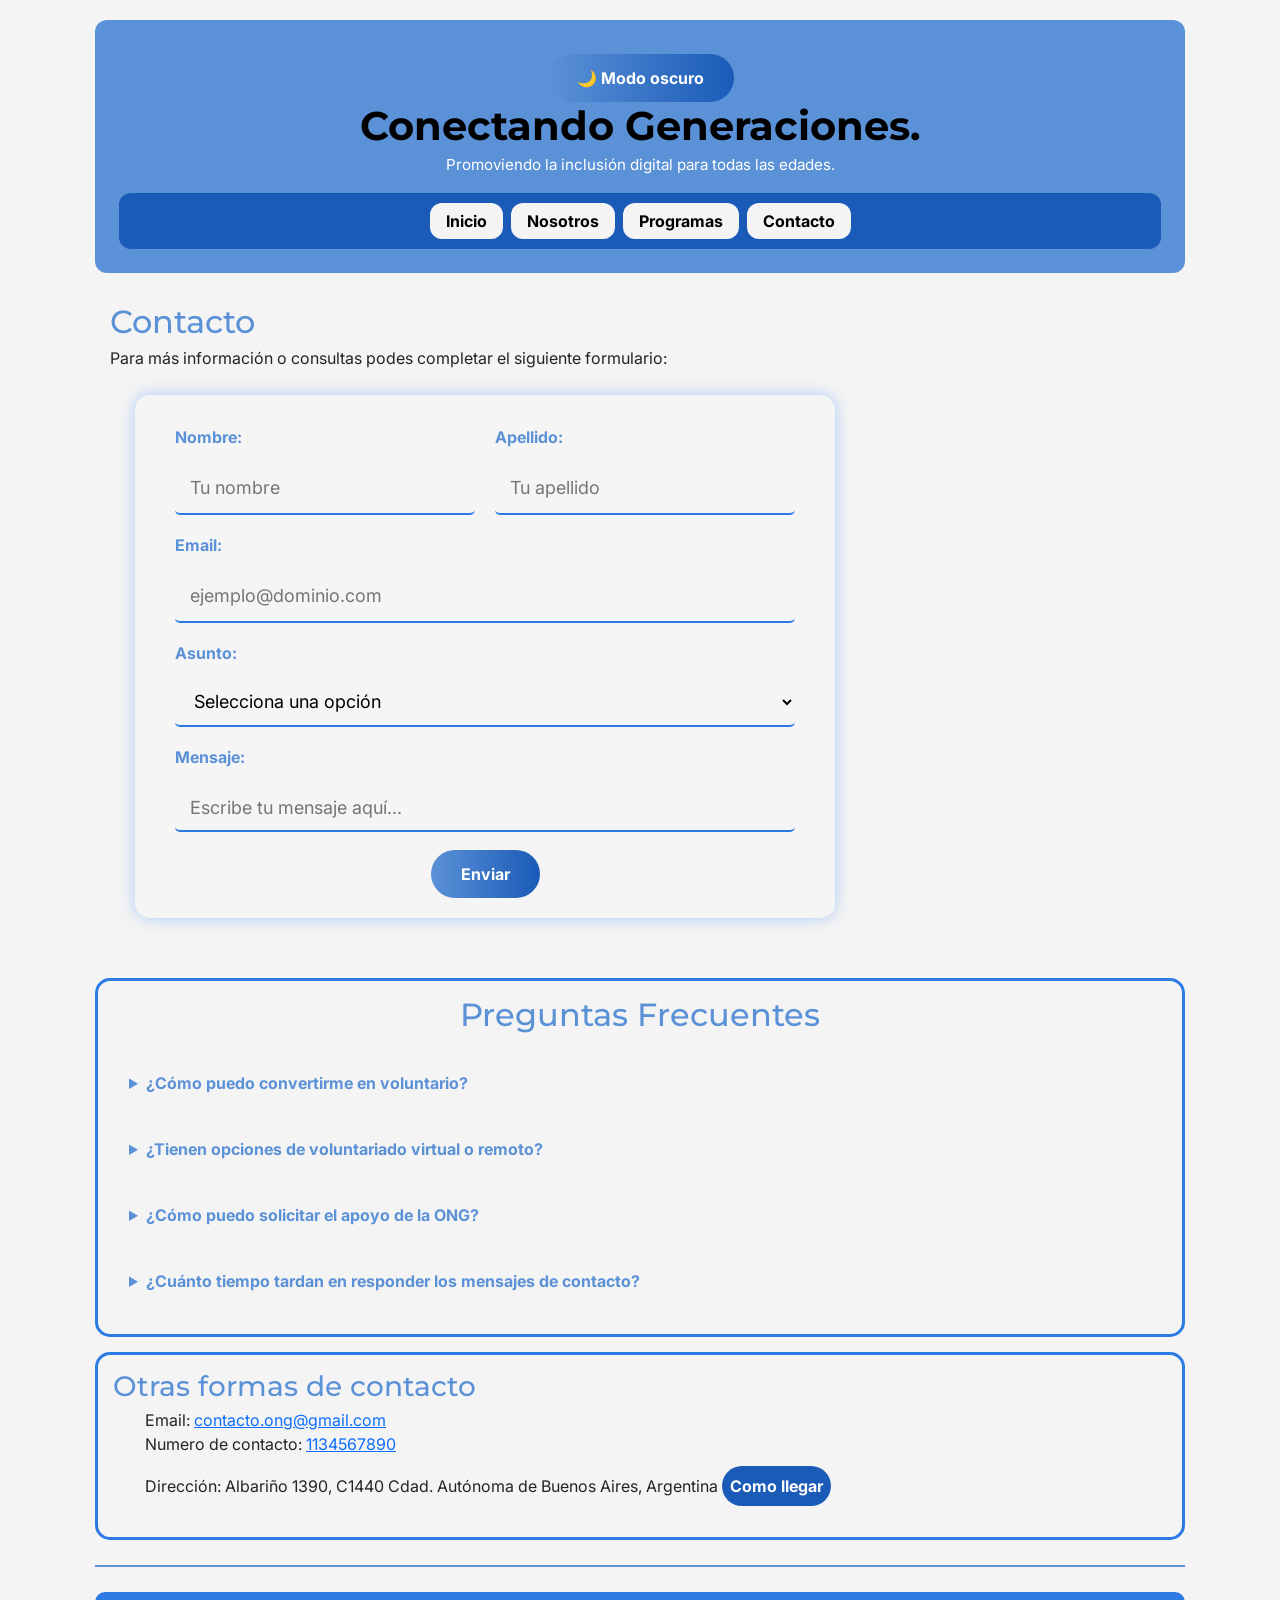
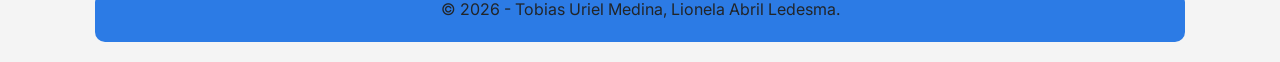
==== commit 3394ff65: "feat: Agrego modo oscuro con JS" ====
--- a/contacto.html
+++ b/contacto.html
@@ -12,6 +12,7 @@
 </head>
 <body>
     <header class="header-generaciones text-center p-4">
+        <button id="btn-modo" class="btn-modo">🌙 Modo oscuro</button>
         <div class="container mb-3">
             <h1 class="titulo-header m-0">Conectando Generaciones.</h1>
             <p class="subtitulo-header m-0 mt-1">Promoviendo la inclusión digital para todas las edades.</p>
@@ -115,5 +116,6 @@
        <p>&copy; 2026 - Tobias Uriel Medina, Lionela Abril Ledesma.</p>
     </footer> 
     <script src="https://cdn.jsdelivr.net/npm/bootstrap@5.3.8/dist/js/bootstrap.bundle.min.js" integrity="sha384-FKyoEForCGlyvwx9Hj09JcYn3nv7wiPVlz7YYwJrWVcXK/BmnVDxM+D2scQbITxI" crossorigin="anonymous"></script>
+    <script src="JS/main.js"></script>
 </body>
 </html>
--- a/CSS/estilos.css
+++ b/CSS/estilos.css
@@ -30,17 +30,19 @@
 }
 
 /*HEADER*/
-header {
-    text-align: center;
-    background-color: var(--color-primario);
-    margin-bottom: 20px;
-    border-radius: 15px;
-    padding: 15px;
-}
-
-header p {
-    color: var(--color-texto-secundario);
-    margin-bottom: 5px;
+.header-generaciones {
+    background-color: var(--color-primario) !important;
+    border-radius: 12px;
+}
+
+.titulo-header {
+    color: var(--color-texto) !important;
+    font-weight: bold;
+}
+
+.subtitulo-header {
+    color: var(--color-texto-secundario) !important;
+    font-size: 0.95rem;
 }
 
 h1, h2, h3 {
@@ -53,27 +55,33 @@
 }
 
 /*NAVEGACION*/
-nav {
-    display: flex;
-    justify-content: center;
-    background-color: var(--color-secundario);
-    border-radius: 15px;
-    padding: 15px;
-    gap: 10px;
-}
-
-nav a {
-    background-color: var(--color-fondo);
-    border-radius: 15px;
-    padding: 8px;
-    text-decoration: none;
-    font-weight: bold;
-    color: inherit;
-}
-
-nav :hover {
+.navbar.menu-azul {
+    background-color: var(--color-secundario) !important;
+    border-radius: 12px;
+    padding: 10px 0 !important;
+}
+
+.navbar.menu-azul .navbar-nav .nav-link.boton-capsula {
+    background-color: var(--color-fondo) !important;
+    color: var(--color-texto) !important;
+    font-weight: bold !important;
+    padding: 6px 16px !important;
+    border-radius: 12px !important;
+    text-align: center;
+    display: inline-block;
+    opacity: 1 !important;
+    transition: background-color 0.2s ease, transform 0.1s ease !important;
+}
+
+.navbar.menu-azul .navbar-nav .nav-link.boton-capsula:hover {
+    background-color: var(--color-acento) !important;
+    color: var(--color-fondo) !important;
+    cursor: pointer;
+}
+
+.custom-toggler {
+    border-color: var(--color-fondo) !important;
     background-color: var(--color-acento);
-    color: var(--color-fondo);
 }
 
 main {
@@ -107,22 +115,11 @@
     color: var(--color-fondo);
 }
 
-.container {
-    padding: 20px;
-}
-
 .section {
     background: white;
     padding: 20px;
     margin-bottom: 20px;
     border-radius: 10px;
-}
-
-.programas {
-    display: flex;
-    gap: 20px;
-    flex-wrap: wrap;
-    padding: 20px;
 }
 
 .card {
@@ -170,8 +167,8 @@
 
 .form-container form {
     display: grid;
-    grid-template-columns: 1fr 1fr; /* Crea dos columnas iguales */
-    column-gap: 20px; /* Espacio horizontal entre las columnas de Nombre y Apellido */
+    grid-template-columns: 1fr 1fr;
+    column-gap: 20px;
     width: 100%;
     font-family: var(--fuente-secundaria);
 }
@@ -209,7 +206,7 @@
 
 textarea {
     max-height: 50px;
-    resize: none;
+    resize: none !important;
 }
 
 input span {
@@ -291,18 +288,18 @@
 }
 
 .faq-item {
-    background-color: #f9f9f9;
+    background-color: var(--color-fondo);
     padding: 15px;
     margin-bottom: 10px;
     border-radius: 6px;
-    border: 1px solid #ddd;
+    border: 1px solid var(--color-fondo);
     cursor: pointer;
     transition: background-color 0.3s ease;
 }
 
 .faq-item[open] {
-    background-color: #fff;
-    border-color: var(--color-primario); /* Cambia al color principal de su web */
+    background-color: var(--color-fondo);
+    border-color: var(--color-primario);
 }
 
 summary {
@@ -339,7 +336,7 @@
     margin-bottom: 25px;
     padding: 15px;
     border-left: 5px solid var(--color-acento);
-    background-color: #ffffff;
+    background-color: var(--color-fondo);
     border-radius: 10px;
 }
 
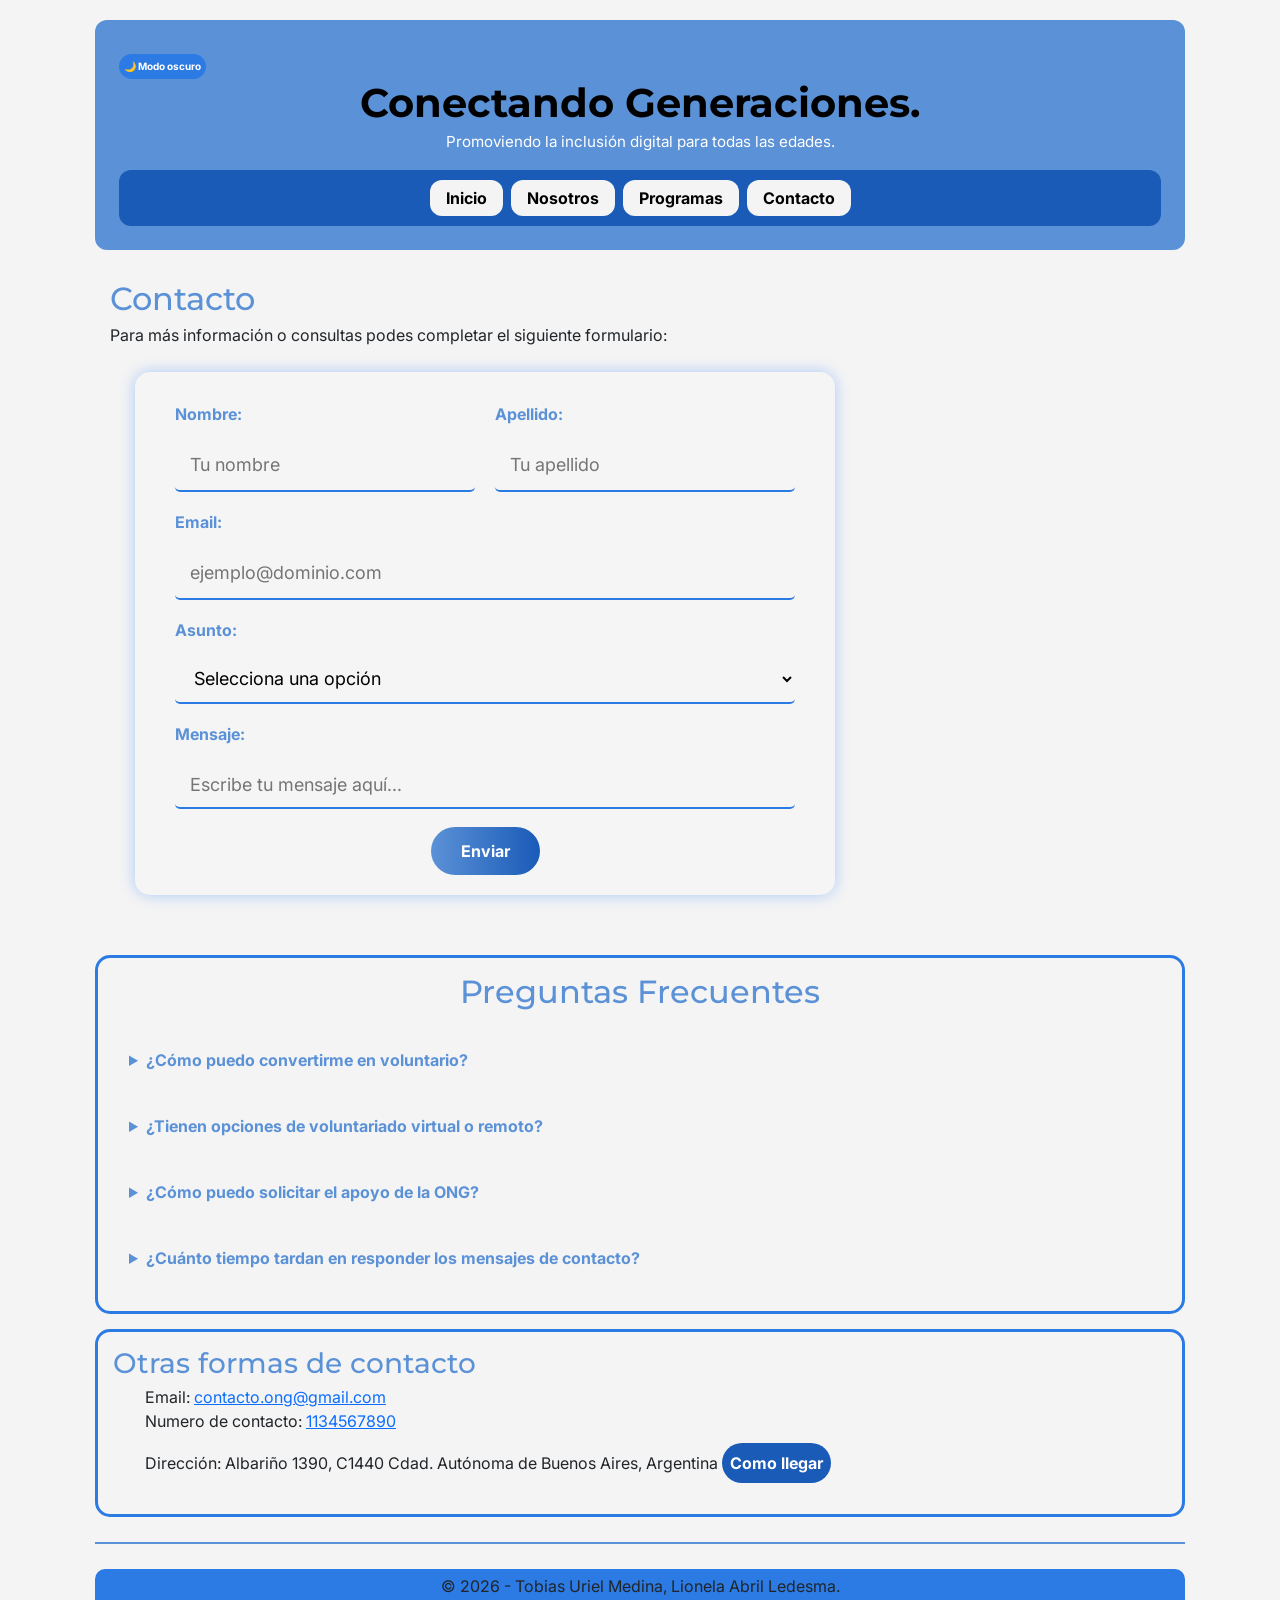
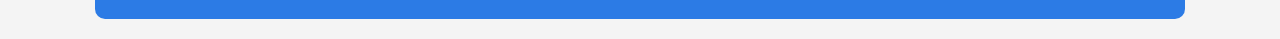
==== commit 1baf06c3: "feat: Actualizacion de preguntas frecuentes" ====
--- a/contacto.html
+++ b/contacto.html
@@ -23,7 +23,7 @@
                     <span class="navbar-toggler-icon"></span>
                 </button>
                 <div class="collapse navbar-collapse justify-content-center" id="navbarNav">
-                    <ul class="navbar-nav gap-2"> <!-- 'gap-2' genera la separación entre botones -->
+                    <ul class="navbar-nav gap-2">
                         <li class="nav-item">
                             <a class="nav-link boton-capsula" href="index.html">Inicio</a>
                         </li>
@@ -60,6 +60,7 @@
                         <label for="asunto">Asunto:</label>
                         <select id="asunto" name="asunto" required>
                             <option value="">Selecciona una opción</option>
+                            <option value="solicitud">Solicitud de Apoyo</option>
                             <option value="programas">Información para programas</option>
                             <option value="voluntariado">Voluntariado</option>
                             <option value="inscripciones">Inscripciones</option>
@@ -79,7 +80,7 @@
 
             <details class="faq-item">
                 <summary>¿Cómo puedo convertirme en voluntario?</summary>
-                <p>El proceso es muy sencillo. Solo debes completar el formulario de inscipción que se encuentre en <a href="programas.html">programas</a>.</p>
+                <p>El proceso es muy sencillo. Contáctanos a través de nuestro formulario de contacto y te enviamos toda la información necesaria.</p>
             </details>
 
             <details class="faq-item">
@@ -89,7 +90,7 @@
 
             <details class="faq-item">
                 <summary>¿Cómo puedo solicitar el apoyo de la ONG?</summary>
-                <p>Si tú o tu comunidad necesitan ayuda, llena la solicitud en línea en <a href="index.html">Solicitud de Apoyo</a>. También puedes asistir a nuestras oficinas los 
+                <p>Si tú o tu comunidad necesitan ayuda, envianos tu solicitud de Apoyo a través de nuestro formulario. También puedes asistir a nuestras oficinas los 
                     días de atención.</p>
             </details>
 
--- a/CSS/estilos.css
+++ b/CSS/estilos.css
@@ -5,6 +5,7 @@
     --color-secundario: #1a5bb8;
     --color-acento: #2c7be5;
     --color-fondo: #f4f4f4;
+    --color-fondo-oscuro: #2f334a;
     --color-texto: #000000;
     --color-texto-secundario: white;
     /*variables de texto*/
@@ -27,6 +28,29 @@
     font-size: 16px;
     line-height: 1.5;
     padding: 20px;
+}
+
+/*MODO OSCURO*/
+body.oscuro {
+    background-color: var(--color-fondo-oscuro);
+    color: var(--color-texto-secundario);
+}
+
+.btn-modo {
+    display: flex;
+    justify-self: right;
+    padding: 5px;
+    font-size: 10px;
+    background: var(--color-acento);
+}
+
+.btn-modo:hover {
+    background: var(--color-secundario);
+}
+
+body.oscuro .form-container {
+    background: var(--color-fondo);
+    box-shadow: 0 0 15px var(--color-fondo);
 }
 
 /*HEADER*/
@@ -121,15 +145,26 @@
     margin-bottom: 20px;
     border-radius: 10px;
 }
-
-.card {
-    background: #e9f2ff;
+body.oscuro .section{
+    background:#454b63;
+}
+
+.programa-card {
+    background-color: #e9f2ff;
     padding: 15px;
     border-radius: 10px;
     width: 250px;
     text-align: center;
-}
-
+    transition: background-color 0.3s, color 0.3s;
+}
+body.oscuro .programa-card{
+    background:#5a6180;
+    color:white;
+}
+
+body.oscuro .programa-card h3{
+    color:#7eb6ff;
+}
 /*CONTACTO*/
 .contacto-section {
     border: none;
@@ -206,7 +241,8 @@
 
 textarea {
     max-height: 50px;
-    resize: none !important;
+    resize: none;
+    overflow: hidden;
 }
 
 input span {
@@ -332,12 +368,18 @@
     line-height: 1.6;
 }
 
-.programas-section article {
+.programa-detalle {
     margin-bottom: 25px;
     padding: 15px;
     border-left: 5px solid var(--color-acento);
     background-color: var(--color-fondo);
     border-radius: 10px;
+    transition: background-color 0.3s, color 0.3s;
+}
+
+body.oscuro .programa-detalle {
+    background-color: #444a66;
+    color: white;
 }
 
 .programas-section h3 {
